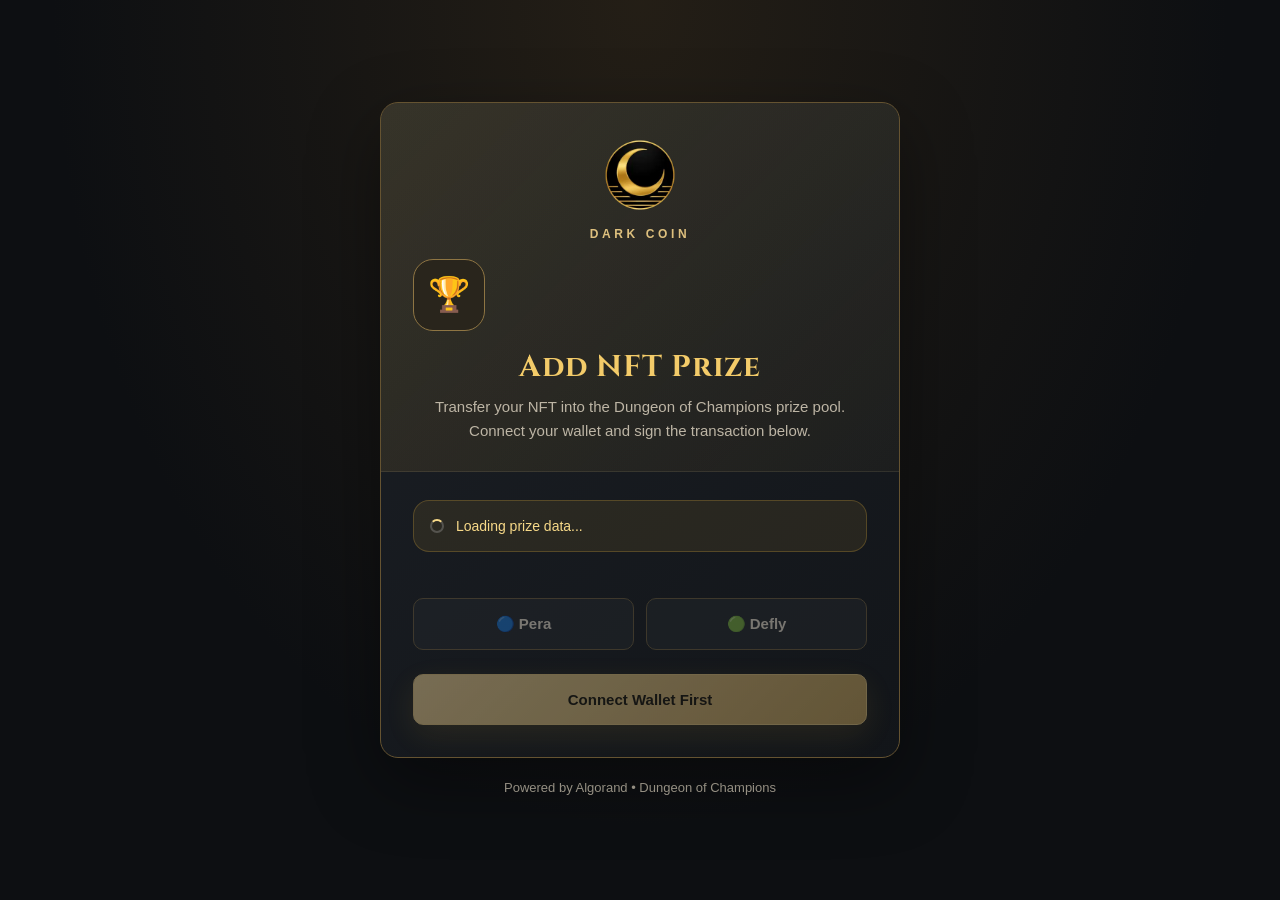
==== addNFT/index.html @ 252f494b "Add shared Dark Coin theme and non-transactional design preview" ====
<!DOCTYPE html>
<html lang="en">
<head>
<meta charset="UTF-8" />
<meta name="viewport" content="width=device-width, initial-scale=1.0" />

<title>Dungeon of Champions — Add NFT Prize</title>

<link rel="preconnect" href="https://fonts.googleapis.com">
<link href="https://fonts.googleapis.com/css2?family=Cinzel:wght@600;800&family=Inter:wght@400;500;600;700&display=swap" rel="stylesheet">

<script>var global = window;</script>
<script src="vendor/vendor-bundle.js"></script>

<style>
:root{
  --bg:#090b10;
  --panel:#11151d;
  --panel2:#171c26;
  --border:#262e3f;
  --text:#eef2ff;
  --muted:#8f9bb7;

  --gold:#d9aa39;
  --gold2:#f3cb69;

  --green:#2ecc71;
  --red:#ff6b6b;

  --shadow:0 24px 80px rgba(0,0,0,.45);
}

*{
  box-sizing:border-box;
  margin:0;
  padding:0;
}

body{
  min-height:100vh;
  background:
    radial-gradient(circle at top right, rgba(217,170,57,.12), transparent 28%),
    radial-gradient(circle at bottom left, rgba(255,255,255,.03), transparent 24%),
    var(--bg);

  color:var(--text);
  font-family:'Inter',sans-serif;

  display:flex;
  align-items:center;
  justify-content:center;

  padding:24px;
}

body::before{
  content:'';
  position:fixed;
  inset:0;
  background-image:
    linear-gradient(rgba(255,255,255,.02) 1px, transparent 1px),
    linear-gradient(90deg, rgba(255,255,255,.02) 1px, transparent 1px);

  background-size:38px 38px;
  pointer-events:none;
}

.wrap{
  width:100%;
  max-width:560px;
  position:relative;
  z-index:1;
}

.card{
  background:linear-gradient(
    180deg,
    rgba(255,255,255,.03),
    rgba(255,255,255,.01)
  );

  border:1px solid var(--border);
  border-radius:24px;

  overflow:hidden;

  backdrop-filter:blur(14px);

  box-shadow:var(--shadow);
}

.hero{
  padding:36px 32px 28px;
  border-bottom:1px solid rgba(255,255,255,.06);

  background:
    linear-gradient(
      135deg,
      rgba(217,170,57,.14),
      rgba(217,170,57,.04)
    );
}

.hero-icon{
  width:72px;
  height:72px;

  border-radius:20px;

  display:flex;
  align-items:center;
  justify-content:center;

  font-size:34px;

  background:rgba(217,170,57,.12);
  border:1px solid rgba(217,170,57,.25);

  margin-bottom:18px;
}

.hero h1{
  font-family:'Cinzel',serif;
  font-size:30px;
  line-height:1.2;
  color:var(--gold2);
}

.hero p{
  margin-top:10px;
  color:var(--muted);
  line-height:1.6;
  font-size:15px;
}

.content{
  padding:28px 32px 32px;
}

.status{
  display:none;

  padding:14px 16px;
  border-radius:16px;

  margin-bottom:20px;

  font-size:14px;
  line-height:1.6;
}

.status.show{
  display:block;
}

.status.info{
  background:rgba(90,140,255,.10);
  border:1px solid rgba(90,140,255,.25);
  color:#b7caff;
}

.status.success{
  background:rgba(46,204,113,.10);
  border:1px solid rgba(46,204,113,.25);
  color:#9af0bf;
}

.status.error{
  background:rgba(255,107,107,.10);
  border:1px solid rgba(255,107,107,.25);
  color:#ffbcbc;
}

.status.loading{
  background:rgba(217,170,57,.10);
  border:1px solid rgba(217,170,57,.25);
  color:#f7d988;
}

.grid{
  display:grid;
  gap:14px;
  margin-bottom:26px;
}

.info{
  background:var(--panel);
  border:1px solid var(--border);
  border-radius:18px;
  padding:16px;
}

.label{
  font-size:11px;
  letter-spacing:.12em;
  text-transform:uppercase;
  color:var(--muted);
  margin-bottom:8px;
  font-weight:700;
}

.value{
  color:var(--text);
  word-break:break-word;
  line-height:1.5;
}

.value.name{
  font-size:20px;
  font-weight:700;
  color:var(--gold2);
}

.wallet{
  display:none;

  align-items:center;
  gap:10px;

  background:rgba(46,204,113,.08);
  border:1px solid rgba(46,204,113,.2);

  padding:12px 16px;
  border-radius:16px;

  margin-bottom:22px;
}

.wallet.show{
  display:flex;
}

.wallet-dot{
  width:10px;
  height:10px;
  border-radius:50%;
  background:var(--green);
}

.wallet span{
  color:#bff7d2;
  font-size:14px;
}

.wallet-buttons{
  display:flex;
  gap:12px;
  margin-bottom:14px;
}

.btn{
  border:none;
  outline:none;

  cursor:pointer;

  transition:.2s ease;

  border-radius:18px;

  font-weight:700;
  font-size:15px;

  padding:16px 18px;
}

.btn:disabled{
  opacity:.45;
  cursor:not-allowed;
}

.btn-wallet{
  flex:1;

  background:var(--panel2);
  color:var(--text);

  border:1px solid var(--border);
}

.btn-wallet:hover:not(:disabled){
  transform:translateY(-1px);
  border-color:rgba(217,170,57,.35);
}

.btn-wallet.active{
  border-color:rgba(46,204,113,.4);
  color:#bff7d2;
  background:rgba(46,204,113,.08);
}

.btn-send{
  width:100%;

  background:linear-gradient(
    135deg,
    #b7861f,
    #e0ba5c
  );

  color:#1d1405;

  box-shadow:
    0 10px 32px rgba(217,170,57,.24);

  margin-top:10px;
}

.btn-send:hover:not(:disabled){
  transform:translateY(-1px);
}

.btn-send.success{
  background:linear-gradient(
    135deg,
    #1f8f52,
    #38d67a
  );

  color:white;
}

.tx-link{
  display:none;
  margin-top:18px;

  text-align:center;
  color:var(--gold2);

  text-decoration:none;
  font-weight:600;
}

.tx-link:hover{
  text-decoration:underline;
}

.footer{
  margin-top:20px;
  text-align:center;
  color:rgba(255,255,255,.35);
  font-size:13px;
}

.spinner{
  width:14px;
  height:14px;
  border-radius:50%;

  border:2px solid rgba(255,255,255,.2);
  border-top-color:currentColor;

  display:inline-block;

  animation:spin .7s linear infinite;

  margin-right:8px;
  vertical-align:-2px;
}

@keyframes spin{
  to{
    transform:rotate(360deg);
  }
}
</style>
  <link rel="stylesheet" href="../assets/darkcoin.css" />
</head>

<body>

<div class="wrap">

  <div class="card">

    <div class="hero">
      <div class="dc-brand">DARK COIN</div>
      <div class="hero-icon">🏆</div>

      <h1>Add NFT Prize</h1>

      <p>
        Transfer your NFT into the Dungeon of Champions prize pool.
        Connect your wallet and sign the transaction below.
      </p>
    </div>

    <div class="content">

      <div class="status loading show" id="status">
        <span id="status-text">
          <span class="spinner"></span>
          Loading prize data...
        </span>
      </div>

      <div class="wallet" id="wallet-badge">
        <div class="wallet-dot"></div>
        <span id="wallet-addr">Wallet Connected</span>
      </div>

      <div class="grid" id="info-grid"></div>

      <div class="wallet-buttons">
        <button class="btn btn-wallet" id="btn-pera" disabled>
          🔵 Pera
        </button>

        <button class="btn btn-wallet" id="btn-defly" disabled>
          🟢 Defly
        </button>
      </div>

      <button class="btn btn-send" id="btn-send" disabled>
        Connect Wallet First
      </button>

      <a
        href="#"
        class="tx-link"
        id="tx-link"
        target="_blank"
        rel="noopener"
      >
        View Transaction ↗
      </a>

    </div>

  </div>

  <div class="footer">
    Powered by Algorand • Dungeon of Champions
  </div>

</div>

<script>
'use strict';

// ── Wallet resolution ────────────────────────────────────────────────────
function resolveConstructor(candidates) {
  for (let i = 0; i < candidates.length; i++) {

    const parts = candidates[i].split('.');
    let obj = window;

    for (let j = 0; j < parts.length; j++) {

      if (obj == null) {
        obj = null;
        break;
      }

      obj = obj[parts[j]];
    }

    if (typeof obj === 'function') {
      return obj;
    }
  }

  return null;
}

const PeraWalletConnect = resolveConstructor([
  'peraWalletConnect.PeraWalletConnect',
  'PeraWalletConnect'
]);

const DeflyWalletConnect = resolveConstructor([
  'deflyWalletConnect.DeflyWalletConnect',
  'DeflyWalletConnect'
]);

// ── Wallet instances ─────────────────────────────────────────────────────
const peraWallet =
  PeraWalletConnect ? new PeraWalletConnect() : null;

const deflyWallet =
  DeflyWalletConnect ? new DeflyWalletConnect() : null;

// ── Algod ────────────────────────────────────────────────────────────────
const algodClient =
  new algosdk.Algodv2(
    '',
    'https://mainnet-api.algonode.cloud',
    443
  );

// ── UI refs ──────────────────────────────────────────────────────────────
const $status      = document.getElementById('status');
const $statusText  = document.getElementById('status-text');

const $walletBadge = document.getElementById('wallet-badge');
const $walletAddr  = document.getElementById('wallet-addr');

const $btnPera     = document.getElementById('btn-pera');
const $btnDefly    = document.getElementById('btn-defly');

const $btnSend     = document.getElementById('btn-send');

const $txLink      = document.getElementById('tx-link');

const $grid        = document.getElementById('info-grid');

// ── State ────────────────────────────────────────────────────────────────
let gistData       = null;
let connectedAddr  = null;
let activeWallet   = null;
let walletType     = null;

// ── Helpers ──────────────────────────────────────────────────────────────
function setStatus(type, msg) {

  $status.className = `status show ${type}`;

  $statusText.innerHTML = msg;
}

function shortAddr(addr) {
  return addr.slice(0, 8) + '…' + addr.slice(-6);
}

function escHtml(str) {
  return String(str)
    .replace(/&/g, '&amp;')
    .replace(/</g, '&lt;')
    .replace(/>/g, '&gt;')
    .replace(/"/g, '&quot;');
}

function renderData() {

  $grid.innerHTML = `
    <div class="info">
      <div class="label">NFT Name</div>
      <div class="value name">${escHtml(gistData.assetName)}</div>
    </div>

    <div class="info">
      <div class="label">Asset ID</div>
      <div class="value">${escHtml(gistData.assetId)}</div>
    </div>

    <div class="info">
      <div class="label">Prize Wallet</div>
      <div class="value">${escHtml(gistData.receiverAddress)}</div>
    </div>

    <div class="info">
      <div class="label">Transaction Note</div>
      <div class="value">${escHtml(gistData.note)}</div>
    </div>
  `;
}

// ── Load gist ────────────────────────────────────────────────────────────
async function loadGist() {

  const gistId =
    new URLSearchParams(window.location.search)
      .get('gist');

  if (!gistId) {

    setStatus(
      'error',
      '❌ No signing link found.'
    );

    return;
  }

  try {

    const res = await fetch(
      `https://api.github.com/gists/${gistId}`,
      {
        headers: {
          Accept: 'application/vnd.github+json'
        }
      }
    );

    if (!res.ok) {
      throw new Error('Link expired or invalid.');
    }

    const json = await res.json();

    const content =
      json.files?.['prize-add-data.json']?.content;

    if (!content) {
      throw new Error('Prize data missing.');
    }

    gistData = JSON.parse(content);

    renderData();

    setStatus(
      'info',
      '🔗 Connect your wallet to continue.'
    );

    $btnPera.disabled  = false;
    $btnDefly.disabled = false;

  } catch (err) {

    setStatus(
      'error',
      `❌ ${err.message}`
    );
  }
}

// ── Connect wallet ───────────────────────────────────────────────────────
async function connectWallet(type) {

  try {

    walletType =
      type;

    activeWallet =
      type === 'pera'
        ? peraWallet
        : deflyWallet;

    if (!activeWallet) {
      throw new Error(
        `${type} wallet failed to initialize.`
      );
    }

    setStatus(
      'loading',
      '<span class="spinner"></span> Waiting for wallet connection...'
    );

    let accounts = [];

    try {
      accounts =
        await activeWallet.reconnectSession();
    } catch {}

    if (!accounts || accounts.length === 0) {
      accounts =
        await activeWallet.connect();
    }

    connectedAddr =
      accounts[0];

    $walletAddr.textContent =
      shortAddr(connectedAddr);

    $walletBadge.classList.add('show');

    $btnPera.classList.remove('active');
    $btnDefly.classList.remove('active');

    document
      .getElementById(
        type === 'pera'
          ? 'btn-pera'
          : 'btn-defly'
      )
      .classList.add('active');

    setStatus(
      'success',
      `✅ Connected with ${
        type === 'pera'
          ? 'Pera'
          : 'Defly'
      }`
    );

    $btnSend.disabled = false;

    $btnSend.textContent =
      `Send NFT with ${
        type === 'pera'
          ? 'Pera'
          : 'Defly'
      }`;

  } catch (err) {

    setStatus(
      'error',
      `❌ ${err.message || 'Wallet connection failed.'}`
    );
  }
}

// ── Send NFT ─────────────────────────────────────────────────────────────
async function sendNFT() {

  if (
    !gistData ||
    !connectedAddr ||
    !activeWallet
  ) {
    return;
  }

  try {

    $btnSend.disabled = true;

    setStatus(
      'loading',
      '<span class="spinner"></span> Building transaction...'
    );

    const suggestedParams =
      await algodClient
        .getTransactionParams()
        .do();

    const noteBytes =
      new TextEncoder()
        .encode(gistData.note);

    const txn =
      algosdk.makeAssetTransferTxnWithSuggestedParams(
        connectedAddr,
        gistData.receiverAddress,
        undefined,
        undefined,
        1,
        noteBytes,
        gistData.assetId,
        suggestedParams
      );

    const txnGroup = [
      {
        txn,
        signers:[connectedAddr]
      }
    ];

    setStatus(
      'loading',
      '<span class="spinner"></span> Waiting for signature...'
    );

    const signedTxns =
      await activeWallet
        .signTransaction([txnGroup]);

    setStatus(
      'loading',
      '<span class="spinner"></span> Submitting transaction...'
    );

    const { txId } =
      await algodClient
        .sendRawTransaction(signedTxns)
        .do();

    await algosdk.waitForConfirmation(
      algodClient,
      txId,
      4
    );

    setStatus(
      'success',
      `✅ NFT successfully added to the prize pool.<br><br>
       TX ID:<br><code>${txId}</code>`
    );

    $txLink.href =
      `https://allo.info/tx/${txId}`;

    $txLink.style.display = 'block';

    $btnSend.classList.add('success');

    $btnSend.textContent =
      'NFT Sent Successfully';

  } catch (err) {

    $btnSend.disabled = false;

    if (
      err?.message?.includes('cancelled') ||
      err?.message?.includes('rejected')
    ) {

      setStatus(
        'error',
        '❌ Transaction cancelled.'
      );

    } else {

      setStatus(
        'error',
        `❌ ${err.message || 'Transaction failed.'}`
      );
    }
  }
}

// ── Events ───────────────────────────────────────────────────────────────
$btnPera.addEventListener(
  'click',
  () => connectWallet('pera')
);

$btnDefly.addEventListener(
  'click',
  () => connectWallet('defly')
);

$btnSend.addEventListener(
  'click',
  sendNFT
);

// ── Start ────────────────────────────────────────────────────────────────
loadGist();
</script>

</body>
</html>
---- assets/darkcoin.css ----
/* Shared Dark Coin presentation. Transaction handlers remain in each page. */
:root { --bg:#0d0f12; --surface:#181b20; --border:#373126; --border2:#806b3f; --text:#eee9dd; --muted:#b4ad9e; --accent:#dbb96d; --gold:#e2c17c; --gold-dim:#9d804b; --parchment:#eee9dd; --stone:#13161a; --slate:#1b1e23; --shadow:#0d0f12; --sans:Arial,sans-serif; }
body { background:#0d0f12; background-image:radial-gradient(ellipse at 50% 0%,#46351c66,transparent 65%); color:#eee9dd; font-family:Arial,sans-serif; line-height:1.55; padding:40px 20px; }
body::before { background-image:none; }
.frame,.wrap { max-width:520px; }
.frame::before,.frame::after { display:none; }
.card { background:linear-gradient(145deg,#1c2026,#121519); border:1px solid #655331; border-radius:18px; box-shadow:0 24px 70px #0006; }
.card::before { background:none; }
.header,.hero { text-align:center; }
h1 { color:#e2c17c; font-family:Georgia,serif; letter-spacing:.025em; text-transform:none; line-height:1.2; }
.header p,.subtitle,.hero p { color:#bdb5a5; }
.dc-brand { color:#dec07e; font:600 12px Arial,sans-serif; letter-spacing:.3em; margin-bottom:18px; text-align:center; }
.sigil,.hero-icon,.logo-ring { animation:none; filter:none; color:#e2c17c; background:#29251c; border-color:#8e7543; }
.item-card,.addr-card,.info,.what-is-optin { background:#101216; border-color:#464030; border-radius:12px; }
.wallet-btn,.btn-wallet { background:#24282e; border:1px solid #71613f; color:#f1e9d8; border-radius:10px; min-height:48px; }
.wallet-btn:hover,.btn-wallet:hover { background:#343127; border-color:#e2c17c; }
.btn-pay,.btn-send,#btn-sign { background:linear-gradient(135deg,#eed395,#c5a25a); color:#18140b; border:1px solid #e6c781; border-radius:10px; min-height:48px; font-weight:700; }
button:focus-visible,a:focus-visible { outline:3px solid #f6d787; outline-offset:4px; }
button:disabled { opacity:.45; cursor:not-allowed; }
.wallet-addr,.addr-value,.value { overflow-wrap:anywhere; }
.footer-note,.footer { color:#b4ad9e; }
@media(max-width:480px) { body { padding:24px 14px; } .card { padding:24px 20px; } h1 { font-size:26px; } .wallet-row { gap:10px; } }
@media(prefers-reduced-motion:reduce) { *,*::before,*::after { animation:none!important; transition:none!important; } }

.dc-brand::before { content:""; display:block; width:72px; height:72px; margin:0 auto 16px; background:url("[data-uri]") center/contain no-repeat; }
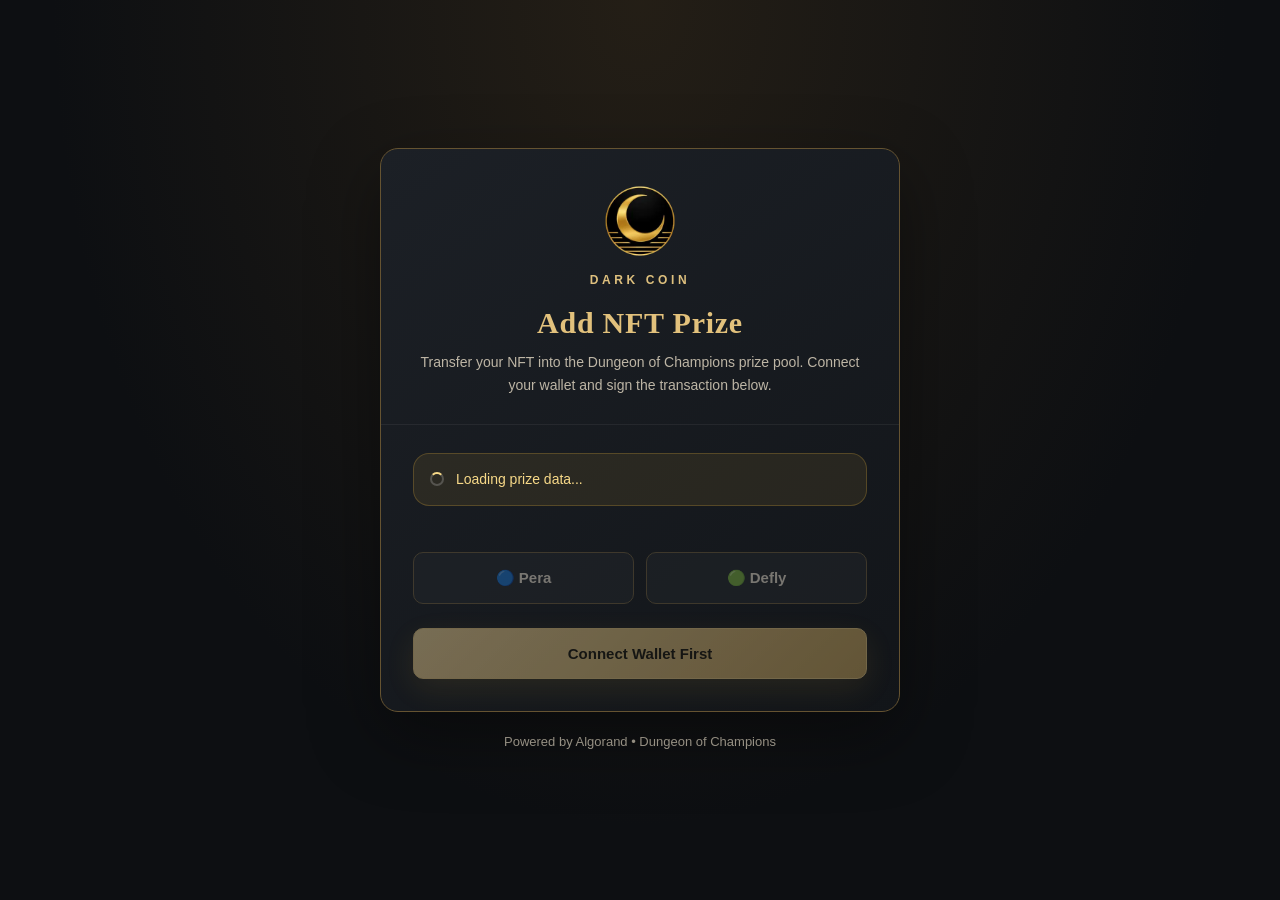
==== commit 91a12c78: "Version theme stylesheet to avoid stale styles during preview updates" ====
--- a/addNFT/index.html
+++ b/addNFT/index.html
@@ -364,7 +364,7 @@
   }
 }
 </style>
-  <link rel="stylesheet" href="../assets/darkcoin.css" />
+  <link rel="stylesheet" href="../assets/darkcoin.css?v=20260928b" />
 </head>
 
 <body>
--- a/assets/darkcoin.css
+++ b/assets/darkcoin.css
@@ -23,3 +23,15 @@
 @media(prefers-reduced-motion:reduce) { *,*::before,*::after { animation:none!important; transition:none!important; } }
 
 .dc-brand::before { content:""; display:block; width:72px; height:72px; margin:0 auto 16px; background:url("[data-uri]") center/contain no-repeat; }
+
+/* Match each legacy layout without changing its controls or visibility rules. */
+.header h1,.hero h1 { font-family:Georgia,serif; font-size:30px; color:#e2c17c; letter-spacing:.025em; }
+.header .sigil,.header .logo-ring,.hero .hero-icon { display:none; }
+.header .subtitle,.header p,.hero p { font-family:Arial,sans-serif; font-size:14px; font-style:normal; color:#bdb5a5; }
+.sign-btn,.btn-primary { background:linear-gradient(135deg,#eed395,#c5a25a); color:#18140b; box-shadow:none; min-height:48px; }
+.sign-btn:hover:not(:disabled),.btn-primary:hover:not(:disabled) { box-shadow:0 3px 18px #d4a94222; }
+.status-info { background:#b69a5010; border-color:#806b3f; color:#e2c17c; }
+.addr-value { color:#d9cba9; }
+.hero { background:transparent; }
+.card-header { background:#16191e; }
+@media(max-width:480px) { .header h1,.hero h1 { font-size:26px; } .detail-row { gap:12px; flex-wrap:wrap; } .wallet-buttons { flex-wrap:wrap; } .wallet-buttons .btn { flex:1; } .step-indicator { flex-wrap:wrap; } }
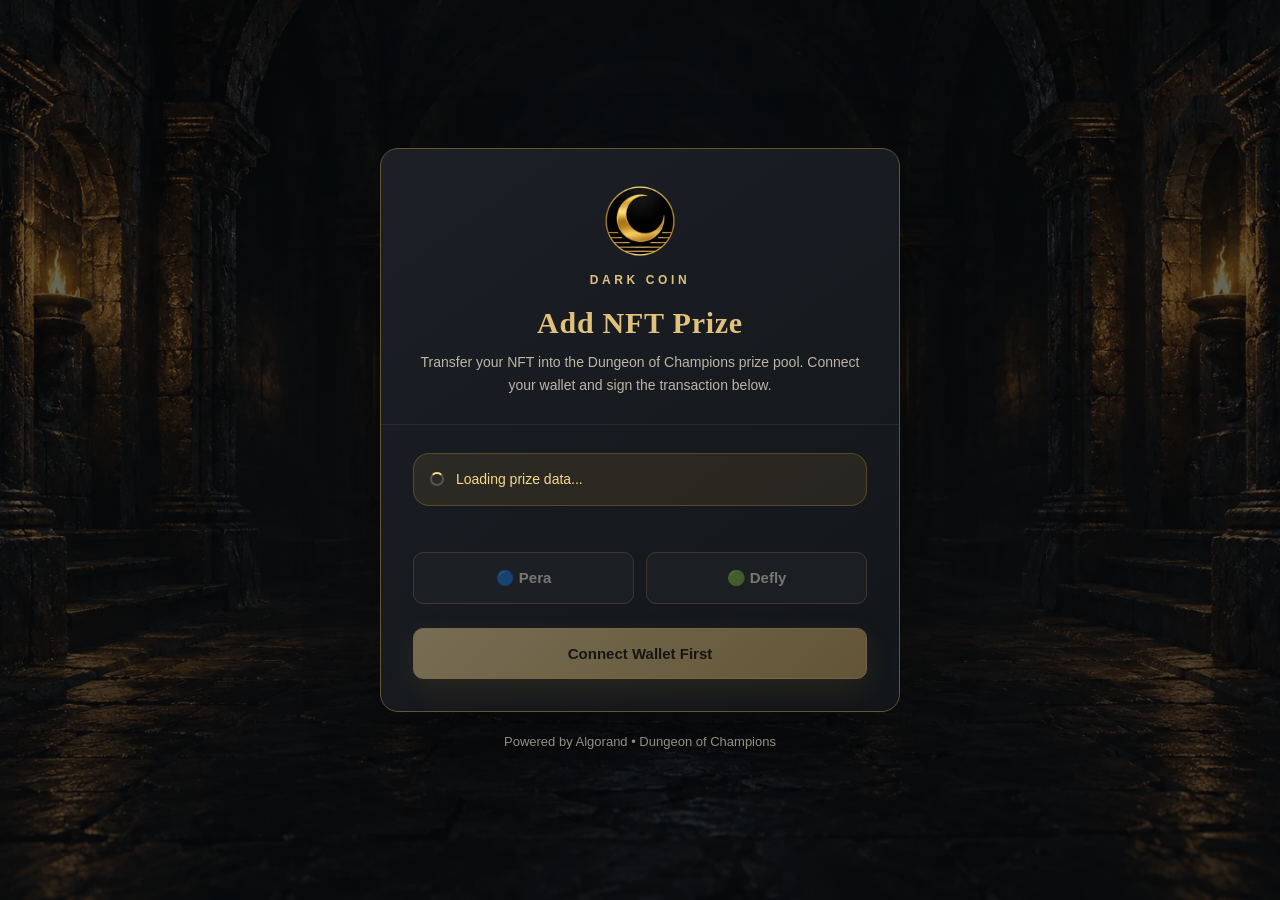
==== commit 171e4ddc: "Add subtle torchlit dungeon background to themed preview pages" ====
--- a/addNFT/index.html
+++ b/addNFT/index.html
@@ -364,7 +364,7 @@
   }
 }
 </style>
-  <link rel="stylesheet" href="../assets/darkcoin.css?v=20260928b" />
+  <link rel="stylesheet" href="../assets/darkcoin.css?v=20260928c" />
 </head>
 
 <body>
--- a/assets/darkcoin.css
+++ b/assets/darkcoin.css
@@ -35,3 +35,7 @@
 .hero { background:transparent; }
 .card-header { background:#16191e; }
 @media(max-width:480px) { .header h1,.hero h1 { font-size:26px; } .detail-row { gap:12px; flex-wrap:wrap; } .wallet-buttons { flex-wrap:wrap; } .wallet-buttons .btn { flex:1; } .step-indicator { flex-wrap:wrap; } }
+
+/* One compressed background shared across the wallet pages; no animation. */
+body { background-color:#0d0f12; background-image:linear-gradient(rgba(8,10,13,.56),rgba(8,10,13,.74)),url("dungeon-background.webp"); background-size:cover; background-position:center; background-repeat:no-repeat; background-attachment:fixed; }
+@media(max-width:600px) { body { background-attachment:scroll; background-position:center top; } }
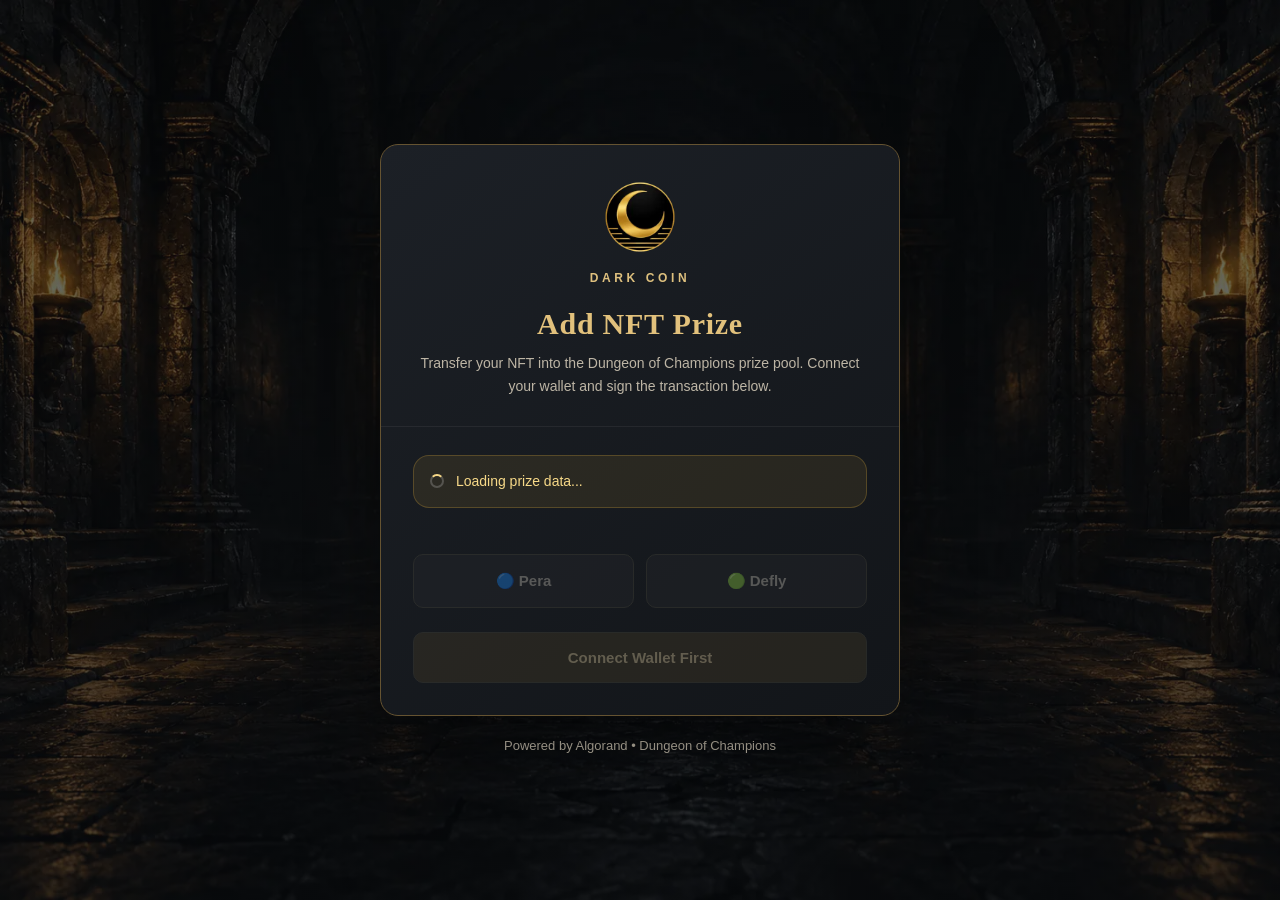
==== commit 358907eb: "Polish wallet page readability, touch targets and small-screen spacing" ====
--- a/addNFT/index.html
+++ b/addNFT/index.html
@@ -364,7 +364,7 @@
   }
 }
 </style>
-  <link rel="stylesheet" href="../assets/darkcoin.css?v=20260928c" />
+  <link rel="stylesheet" href="../assets/darkcoin.css?v=20260928d" />
 </head>
 
 <body>
--- a/assets/darkcoin.css
+++ b/assets/darkcoin.css
@@ -39,3 +39,26 @@
 /* One compressed background shared across the wallet pages; no animation. */
 body { background-color:#0d0f12; background-image:linear-gradient(rgba(8,10,13,.56),rgba(8,10,13,.74)),url("dungeon-background.webp"); background-size:cover; background-position:center; background-repeat:no-repeat; background-attachment:fixed; }
 @media(max-width:600px) { body { background-attachment:scroll; background-position:center top; } }
+
+/* Final presentation polish: readable controls and narrow-screen spacing. */
+html { color-scheme:dark; }
+body { -webkit-font-smoothing:antialiased; }
+button,a { -webkit-tap-highlight-color:transparent; }
+button { touch-action:manipulation; }
+.wallet-btn,.btn-wallet { min-width:0; line-height:1.35; }
+button:disabled { opacity:1; color:#a9a69e; background:#25272b; border-color:#414139; box-shadow:none; }
+.btn-pay:disabled,.btn-send:disabled,.sign-btn:disabled { color:#c2b28c; background:#3c3526; }
+.dc-brand { line-height:1.6; }
+.card-title,.addr-label,.step-label { letter-spacing:.08em; }
+.wallet-row { align-items:stretch; }
+.item-desc,.footer-note,.help,.hero p { line-height:1.65; }
+@media(max-width:480px) {
+ body { padding:24px 14px 32px; }
+ .header,.hero { padding-top:18px; }
+ .dc-brand::before { width:60px; height:60px; margin-bottom:12px; }
+ .dc-brand { letter-spacing:.2em; }
+ .card .card-body,.card .action-section { padding-left:14px; padding-right:14px; }
+ .detail-row .value { max-width:100%; overflow-wrap:anywhere; }
+ .wallet-row { gap:8px; }
+ .wallet-btn,.btn-wallet { padding:12px 8px; }
+}
